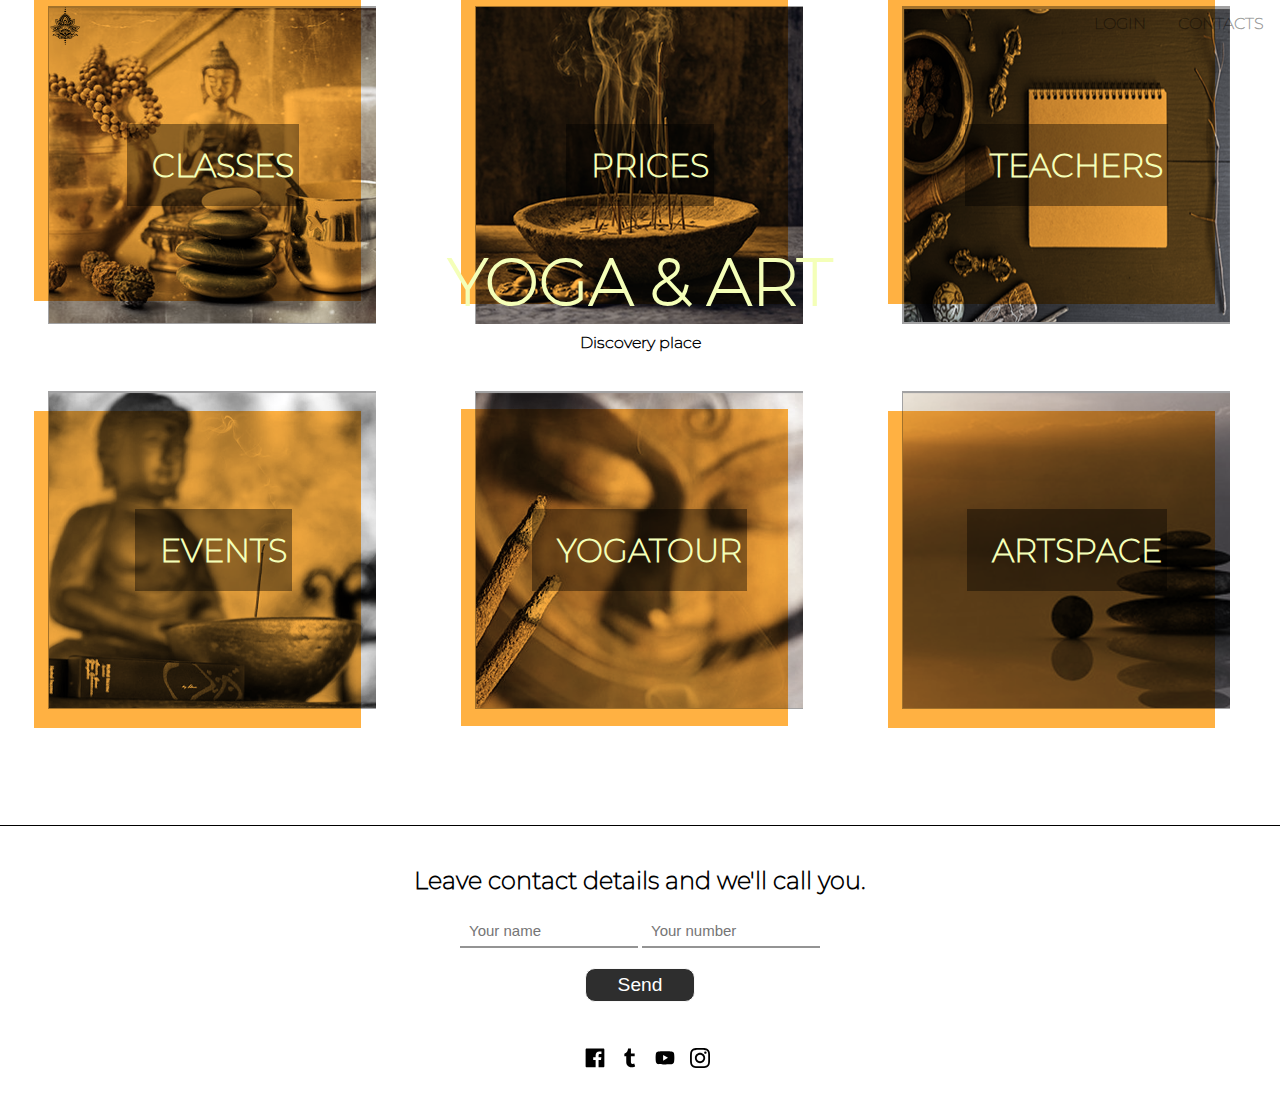
==== Povelytsa_exam_site/index.html @ 2b8cde12 "Exam project.Povelytsa Vlada" ====
<!DOCTYPE html>
<html lang="en">

<head>
    <meta charset="UTF-8">
    <meta name="viewport" content="width=device-width, initial-scale=1.0">
    <link rel="stylesheet" href="/css/reset.css">
    <link rel="stylesheet" href="css/style.css">
    <title>mandala space</title>
</head>

<body>
    <div class="header">
        <img src="../Povelytsa_exam_site/img/background_img.png" alt="banner-img">
        <div class="menu">
            <div class="menu-element"> <a href="../Povelytsa_exam_site/login.html">Login</a></div>
            <div class="menu-element"> <a href="../Povelytsa_exam_site/contact.html">Contacts</a></div>
        </div>
        <div class="logo">
            <div class="menu-element"> <a href="../Povelytsa_exam_site/index.html"><img
                        src="../Povelytsa_exam_site/img/unnamed.png" alt="logo"></a></div>

        </div>
        <h1>YOGA & ART</h1>
        <h2>Discovery place</h2>
    </div>
    <div class="content">
        <div class="row">
            <a href="../Povelytsa_exam_site/classes.html">
                <div class="column">
                    <img src="../Povelytsa_exam_site/img/artspace_img.png" alt="banner-img">
                    <div class="text_menu">
                        <h1>CLASSES</h1>
                    </div>
                </div>
            </a>
            <a href="../Povelytsa_exam_site/prices.html">
                <div class="column">
                    <img src="../Povelytsa_exam_site/img/teachers_img.png" alt="banner-img">
                    <div class="text_menu">
                        <h1>PRICES</h1>
                    </div>
                </div>
            </a>
            <a href="../Povelytsa_exam_site/teachers.html">
                <div class="column">
                    <img src="../Povelytsa_exam_site/img/events_img.png" alt="banner-img">
                    <div class="text_menu">
                        <h1>TEACHERS</h1>
                    </div>
                </div>
            </a>
            <a href="../Povelytsa_exam_site/events.html">
                <div class="column">
                    <img src="../Povelytsa_exam_site/img/prices_img.png" alt="banner-img">
                    <div class="text_menu">
                        <h1>EVENTS</h1>
                    </div>
                </div>
            </a>
            <a href="../Povelytsa_exam_site/tour.html">
                <div class="column">
                    <img src="../Povelytsa_exam_site/img/yogatour_img.png" alt="banner-img">
                    <div class="text_menu">
                        <h1>YOGATOUR</h1>
                    </div>
                </div>
            </a>
            <a href="../Povelytsa_exam_site/artspace.html">
                <div class="column">
                    <img src="../Povelytsa_exam_site/img/classes_img.png" alt="banner-img">
                    <div class="text_menu">
                        <h1>ARTSPACE</h1>
                    </div>
                </div>
            </a>
        </div>
    </div>

    <footer>
        <div class="footer">
            <div class="inline">
                <h2>Leave contact details and we'll call you.</h2>
                <form id="contact" method="post" name="contact">
                    <input id="name" class="txt" name="name" type="name" placeholder="Your name">
                    <input id="phone" class="txt" name="phone" type="phone" placeholder="Your number">

                    <button class="send">Send</button>
                </form>
            </div>
            <div class="row2">
                <ul class="social-icons">
                    <li><a href="http://www.facebook.com"><img src="../Povelytsa_exam_site/img/001-facebook.svg"
                                alt=""></a></li>
                    <li><a href="http://www.twitter.com"><img src="../Povelytsa_exam_site/img/002-twitter.svg" /></a>
                    </li>
                    <li><a href="http://www.youtube.com"><img src="../Povelytsa_exam_site/img/008-youtube.svg" /></a>
                    </li>
                    <li><a href="http://www.instagram.com"><img
                                src="../Povelytsa_exam_site/img/011-instagram.svg" /></a>
                    </li>
                </ul>
            </div>
        </div>
    </footer>
</body>

</html>
---- Povelytsa_exam_site/css/style.css ----
@font-face {
    font-family: Montserrat;
    src: url(../fonts/Montserrat/Montserrat-ExtraLight.ttf);
}

html {
    font-family: Montserrat, sans-serif;
}

body {
    display: flex;
    min-height: 100vh;
    flex-direction: column;
    margin: 0;
}

.header {
    display: flex;
    text-align: center;
    width: 100%;
}

.header img {
    width: 100%;
    margin-top: -25px;
}

.header h1 {
    position: absolute;
    top: 200px;
    left: 0;
    width: 100%;
    font-size: 64px;
    color: rgb(244, 255, 184);
}

.header h2 {
    position: absolute;
    top: 320px;
    left: 0;
    width: 100%;
    font-size: medium;
}

.menu {
    display: flex;
    justify-content: flex-end;
    position: absolute;
    right: 0;
}

.logo {
    display: flex;
    justify-content: flex-start;
    position: absolute;
    padding: 15px;
    width: 100px;
}

.menu-element {
    color: #000000;
    padding: 14px 16px;
    text-transform: uppercase;
    font-weight: bolder;
}

a {
    text-decoration: none;
    color: rgba(0, 0, 0, 0.397);
}

.text_menu {
    position: absolute;
    color: rgb(244, 255, 184);
    background-color: rgba(0, 0, 0, 0.397);
    padding-left: 25px;
    padding-right: 5px;
}

.row {

    display: flex;
    justify-content: space-around;
    flex-wrap: wrap;

    margin-bottom: 25px;
}

.column {
    cursor: pointer;
    display: flex;
    justify-content: center;
    align-items: center;

    margin-bottom: 45px;
    padding: 25px;
    padding-top: 15px;
    height: 300px;
    width: 350px;
}

.column :hover {

    opacity: 90%;
    translate: 3s;
}

.footer {
    display: flex;
    flex-direction: column;
    margin-top: 30px;
    border-top: 1px solid black;
    padding: 10px;
    text-align: center;
}


.social-icons {
    display: flex;
    justify-content: center;
    flex-direction: row;
    margin-left: -40px;
}

.social-icons li {
    margin-left: 15px;
    list-style-type: none;
    -webkit-user-select: none;
    -moz-user-select: none;
}

.social-icons li a {
    border-bottom: none;
}

.social-icons li img {
    width: 20px;
    height: 20px;

}

.inline {
    display: inline-block;
    margin: auto;
    width: 40%;

    background: #FFF;
    padding: 10px 20px;

}

.txt {

    color: #676767;
    width: 160px;

    margin-bottom: 20px;
    border-bottom: 1px solid #CCC;
    padding: 5px 9px;
    font-size: 15px !important;
    line-height: 1.4em;
}

.txtarea {
    display: inline-block;
    color: #000000;
    width: 700px;
    margin-bottom: 10px;
    border: 1px solid #CCC;
    padding: 5px 9px;
    font-size: 15px !important;
    line-height: 1.4em;
    height: 80px;
}

.inline input {
    outline: none;
    border: none;
    border-bottom: 2px solid #4040408f;

}

.send {
    display: block;
    color: #FFFFFF;

    margin: auto;
    cursor: pointer;
    border-radius: 10px;
    padding: 5px 11px;
    font-size: 1.2em;
    border: solid 1px #F9F9F9;

    background: #2e2e2e;
    width: 110px;
    margin-bottom: 20px;
}

.send:hover {
    background: #222222;
}

/* Responsive layout - makes the three columns stack on top of each other instead of next to each other */
@media (max-width: 600px) {
    .row {
        display: flex;
        justify-content: space-evenly;
        flex-wrap: wrap;
        margin-bottom: 5px;
    }

    .header h1 {
        position: absolute;
        top: 50px;
        left: 0;
        width: 100%;
        font-size: large;
    }

    .header h2 {
        position: absolute;
        top: 80px;
        left: 0;
        width: 100%;
        font-size: 10px;
    }

    .header img {
        width: 100%;
        margin-top: -5px;
    }

    .logo {
        display: flex;
        justify-content: flex-start;
        position: absolute;
        padding: 1px;
        width: 40px;
        top: 0;
    }

    .menu-element {
        color: #000000;
        padding: 4px 10px;
        text-transform: uppercase;
        font-size: 8px;
        font-weight: bolder;
    }

    .text_menu {
        position: absolute;
        color: rgb(244, 255, 184);
        background-color: rgba(0, 0, 0, 0.397);
        padding-left: 5px;
        padding-right: 5px;
    }

    .column {

        margin: 0;
        padding: 10px;
        height: 200px;
        width: 230px;
    }

    .column img {
        width: 130%;
    }

    .inline {
        font-size: 10px;
    }

    .inline .txt {
        font-size: 10px;
    }

}
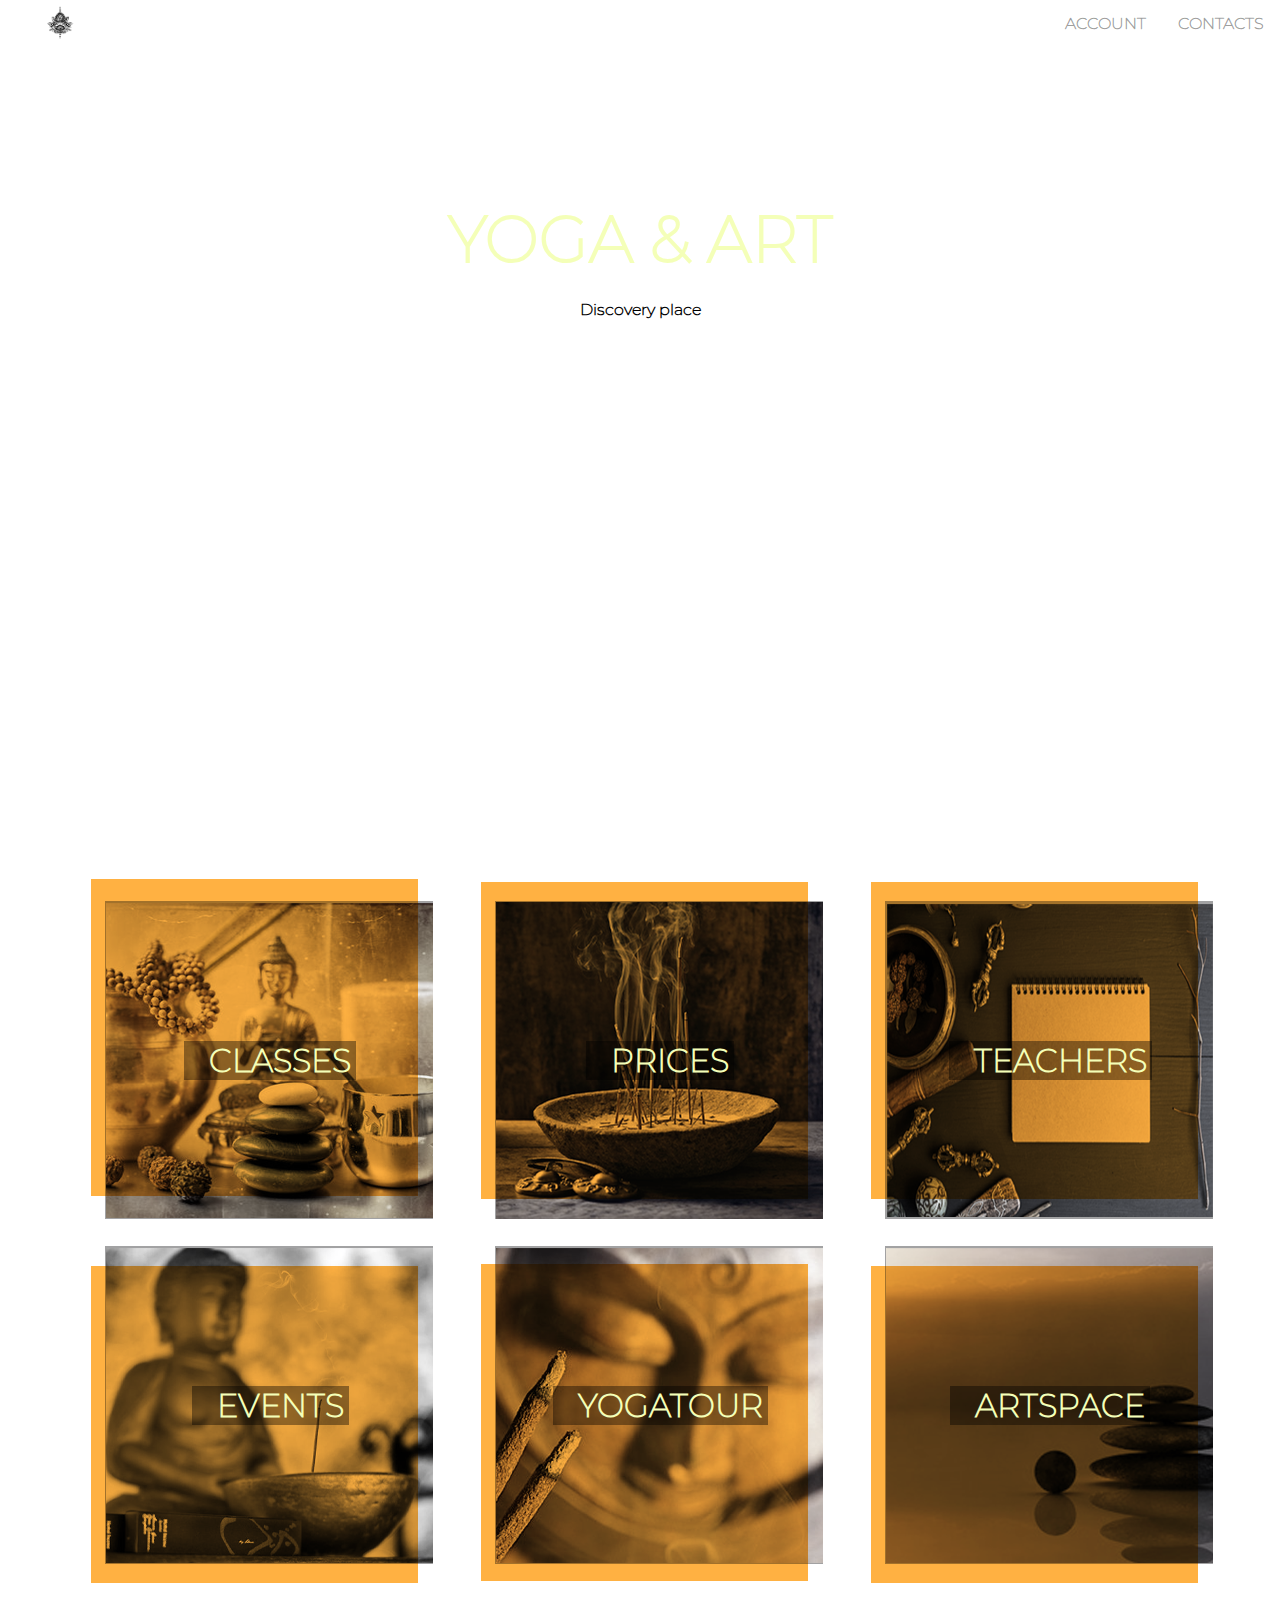
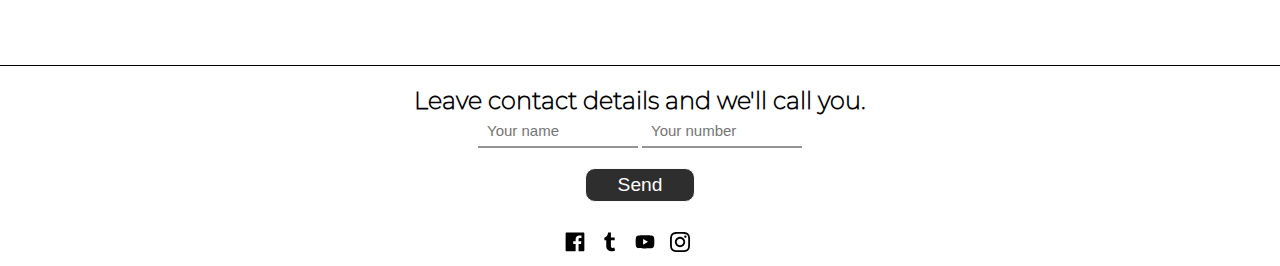
==== commit 97770f7d: "Update work project" ====
--- a/Povelytsa_exam_site/index.html
+++ b/Povelytsa_exam_site/index.html
@@ -4,71 +4,76 @@
 <head>
     <meta charset="UTF-8">
     <meta name="viewport" content="width=device-width, initial-scale=1.0">
-    <link rel="stylesheet" href="/css/reset.css">
+    <link rel="stylesheet" href="css/reset.css">
     <link rel="stylesheet" href="css/style.css">
     <title>mandala space</title>
 </head>
 
 <body>
     <div class="header">
-        <img src="../Povelytsa_exam_site/img/background_img.png" alt="banner-img">
-        <div class="menu">
-            <div class="menu-element"> <a href="../Povelytsa_exam_site/login.html">Login</a></div>
-            <div class="menu-element"> <a href="../Povelytsa_exam_site/contact.html">Contacts</a></div>
+        <div class="container_slider_css">
+            <img class="banner_image  " src="./img/background_img.png" alt="banner-img">
+            <img class="banner_image  " src="./img/background_img.png" alt="banner-img">
+            <img class="banner_image  " src="./img/background_img.png" alt="banner-img">
+            <img class="banner_image  " src="./img/background_img.png" alt="banner-img">
+
+        </div>
+
+        <div class="menu ">
+            <div class="menu-element"> <a href="login.html">Account</a></div>
+            <div class="menu-element"> <a href="contact.html">Contacts</a></div>
         </div>
         <div class="logo">
-            <div class="menu-element"> <a href="../Povelytsa_exam_site/index.html"><img
-                        src="../Povelytsa_exam_site/img/unnamed.png" alt="logo"></a></div>
-
+            <div class="menu-element"> <a href="index.html"><img src="./img/unnamed.png" alt="logo"></a></div>
         </div>
         <h1>YOGA & ART</h1>
         <h2>Discovery place</h2>
     </div>
     <div class="content">
         <div class="row">
-            <a href="../Povelytsa_exam_site/classes.html">
+            <a href="classes.html">
                 <div class="column">
-                    <img src="../Povelytsa_exam_site/img/artspace_img.png" alt="banner-img">
+                    <img src="./img/artspace_img.png" alt="banner-img">
                     <div class="text_menu">
                         <h1>CLASSES</h1>
                     </div>
                 </div>
             </a>
-            <a href="../Povelytsa_exam_site/prices.html">
+            <a href="prices.html">
                 <div class="column">
-                    <img src="../Povelytsa_exam_site/img/teachers_img.png" alt="banner-img">
+                    <img src="./img/teachers_img.png" alt="banner-img">
                     <div class="text_menu">
                         <h1>PRICES</h1>
                     </div>
                 </div>
             </a>
-            <a href="../Povelytsa_exam_site/teachers.html">
+            <a href="teachers.html">
                 <div class="column">
-                    <img src="../Povelytsa_exam_site/img/events_img.png" alt="banner-img">
+                    <img src="./img/events_img.png" alt="banner-img">
                     <div class="text_menu">
                         <h1>TEACHERS</h1>
                     </div>
                 </div>
             </a>
-            <a href="../Povelytsa_exam_site/events.html">
+            <a href="events.html">
                 <div class="column">
-                    <img src="../Povelytsa_exam_site/img/prices_img.png" alt="banner-img">
+                    <img src="./img/prices_img.png" alt="banner-img">
                     <div class="text_menu">
                         <h1>EVENTS</h1>
                     </div>
                 </div>
             </a>
-            <a href="../Povelytsa_exam_site/tour.html">
+            <a href="tour.html">
                 <div class="column">
-                    <img src="../Povelytsa_exam_site/img/yogatour_img.png" alt="banner-img">
+                    <img src="./img/yogatour_img.png" alt="banner-img">
                     <div class="text_menu">
                         <h1>YOGATOUR</h1>
                     </div>
                 </div>
             </a>
-            <a href="../Povelytsa_exam_site/artspace.html">
+            <a href="artspace.html">
                 <div class="column">
-                    <img src="../Povelytsa_exam_site/img/classes_img.png" alt="banner-img">
+                    <img src="./img/classes_img.png" alt="banner-img">
                     <div class="text_menu">
                         <h1>ARTSPACE</h1>
                     </div>
@@ -90,14 +95,12 @@
             </div>
             <div class="row2">
                 <ul class="social-icons">
-                    <li><a href="http://www.facebook.com"><img src="../Povelytsa_exam_site/img/001-facebook.svg"
-                                alt=""></a></li>
-                    <li><a href="http://www.twitter.com"><img src="../Povelytsa_exam_site/img/002-twitter.svg" /></a>
+                    <li><a href="http://www.facebook.com"><img src="./img/001-facebook.svg" alt=""></a></li>
+                    <li><a href="http://www.twitter.com"><img src="./img/002-twitter.svg" /></a>
                     </li>
-                    <li><a href="http://www.youtube.com"><img src="../Povelytsa_exam_site/img/008-youtube.svg" /></a>
+                    <li><a href="http://www.youtube.com"><img src="./img/008-youtube.svg" /></a>
                     </li>
-                    <li><a href="http://www.instagram.com"><img
-                                src="../Povelytsa_exam_site/img/011-instagram.svg" /></a>
+                    <li><a href="http://www.instagram.com"><img src="./img/011-instagram.svg" /></a>
                     </li>
                 </ul>
             </div>
--- a/Povelytsa_exam_site/css/style.css
+++ b/Povelytsa_exam_site/css/style.css
@@ -21,9 +21,55 @@
 }
 
 .header img {
+    display: flex;
+    justify-content: center;
+    align-items: center;
     width: 100%;
     margin-top: -25px;
 }
+
+.container_slider_css {
+
+    width: 100%;
+    height: 900px;
+    overflow: hidden;
+    position: relative;
+}
+
+.banner_image {
+    position: absolute;
+    animation: round 16s infinite;
+    opacity: 0;
+    width: 100%;
+}
+
+@keyframes round {
+    25% {
+        opacity: 1
+    }
+
+    40% {
+        opacity: 0
+    }
+}
+
+img:nth-child(1) {
+    animation-delay: 12s
+}
+
+img:nth-child(2) {
+    animation-delay: 8s
+}
+
+img:nth-child(3) {
+    animation-delay: 4s
+}
+
+img:nth-child(4) {
+    animation-delay: 0
+}
+
+
 
 .header h1 {
     position: absolute;
@@ -36,7 +82,7 @@
 
 .header h2 {
     position: absolute;
-    top: 320px;
+    top: 300px;
     left: 0;
     width: 100%;
     font-size: medium;
@@ -54,7 +100,7 @@
     justify-content: flex-start;
     position: absolute;
     padding: 15px;
-    width: 100px;
+    width: 120px;
 }
 
 .menu-element {
@@ -77,12 +123,15 @@
     padding-right: 5px;
 }
 
+
+
 .row {
 
     display: flex;
-    justify-content: space-around;
+    flex-direction: row;
+    justify-content: center;
     flex-wrap: wrap;
-
+    margin: 20px;
     margin-bottom: 25px;
 }
 
@@ -91,16 +140,15 @@
     display: flex;
     justify-content: center;
     align-items: center;
-
     margin-bottom: 45px;
-    padding: 25px;
+    margin-left: 40px;
+    padding: 35px;
     padding-top: 15px;
     height: 300px;
     width: 350px;
 }
 
 .column :hover {
-
     opacity: 90%;
     translate: 3s;
 }
@@ -114,7 +162,6 @@
     text-align: center;
 }
 
-
 .social-icons {
     display: flex;
     justify-content: center;
@@ -143,7 +190,6 @@
     display: inline-block;
     margin: auto;
     width: 40%;
-
     background: #FFF;
     padding: 10px 20px;
 
@@ -153,7 +199,6 @@
 
     color: #676767;
     width: 160px;
-
     margin-bottom: 20px;
     border-bottom: 1px solid #CCC;
     padding: 5px 9px;
@@ -183,14 +228,12 @@
 .send {
     display: block;
     color: #FFFFFF;
-
     margin: auto;
     cursor: pointer;
     border-radius: 10px;
     padding: 5px 11px;
     font-size: 1.2em;
     border: solid 1px #F9F9F9;
-
     background: #2e2e2e;
     width: 110px;
     margin-bottom: 20px;
@@ -200,34 +243,60 @@
     background: #222222;
 }
 
-/* Responsive layout - makes the three columns stack on top of each other instead of next to each other */
 @media (max-width: 600px) {
+
+    body {
+        display: flex;
+        min-height: 100vh;
+        flex-direction: column;
+        margin: 0;
+    }
+
     .row {
         display: flex;
-        justify-content: space-evenly;
+        justify-content: center;
         flex-wrap: wrap;
         margin-bottom: 5px;
     }
 
+    .container_slider_css {
+
+        width: 100%;
+        height: 550px;
+        overflow: hidden;
+        position: relative;
+    }
+
+    .header {
+        display: flex;
+        text-align: center;
+        width: 100%;
+    }
+
     .header h1 {
         position: absolute;
-        top: 50px;
+        top: 100px;
         left: 0;
         width: 100%;
-        font-size: large;
+        font-size: 25px;
     }
 
     .header h2 {
         position: absolute;
-        top: 80px;
+        top: 140px;
         left: 0;
         width: 100%;
         font-size: 10px;
     }
 
-    .header img {
-        width: 100%;
-        margin-top: -5px;
+    .banner_image {
+        display: flex;
+        justify-content: center;
+        align-items: center;
+        height: 600px;
+        width: 100%;
+        margin-bottom: -5px;
+        object-fit: cover;
     }
 
     .logo {
@@ -235,15 +304,24 @@
         justify-content: flex-start;
         position: absolute;
         padding: 1px;
-        width: 40px;
-        top: 0;
+        width: 55px;
+        top: 22px;
+
+    }
+
+    .menu {
+        display: flex;
+        justify-content: center;
+        position: absolute;
+        top: 5px;
+        right: 15px;
     }
 
     .menu-element {
         color: #000000;
         padding: 4px 10px;
         text-transform: uppercase;
-        font-size: 8px;
+        font-size: 10px;
         font-weight: bolder;
     }
 
@@ -253,10 +331,10 @@
         background-color: rgba(0, 0, 0, 0.397);
         padding-left: 5px;
         padding-right: 5px;
+        font-size: 12px;
     }
 
     .column {
-
         margin: 0;
         padding: 10px;
         height: 200px;
@@ -267,12 +345,51 @@
         width: 130%;
     }
 
-    .inline {
+    .inline h2 {
         font-size: 10px;
     }
 
-    .inline .txt {
-        font-size: 10px;
-    }
-
+    .txt {
+
+        color: #676767;
+        width: 100px;
+        margin-bottom: 10px;
+        border-bottom: 1px solid #CCC;
+        padding: 5px 9px;
+        font-size: 8px !important;
+
+    }
+
+    .txtarea {
+        display: inline-block;
+        color: #000000;
+        width: 400px;
+        margin-bottom: 10px;
+        border: 1px solid #CCC;
+        padding: 2px 5px;
+        font-size: 8px !important;
+        line-height: 1.4em;
+        height: 80px;
+    }
+
+    .inline input {
+        outline: none;
+        border: none;
+        border-bottom: 1px solid #4040408f;
+
+    }
+
+    .send {
+        display: block;
+        color: #FFFFFF;
+        margin: auto;
+        cursor: pointer;
+        border-radius: 10px;
+        padding: 5px 9px;
+        font-size: 8px;
+        border: solid 1px #F9F9F9;
+        background: #2e2e2e;
+        width: 70px;
+        margin-bottom: 5px;
+    }
 }